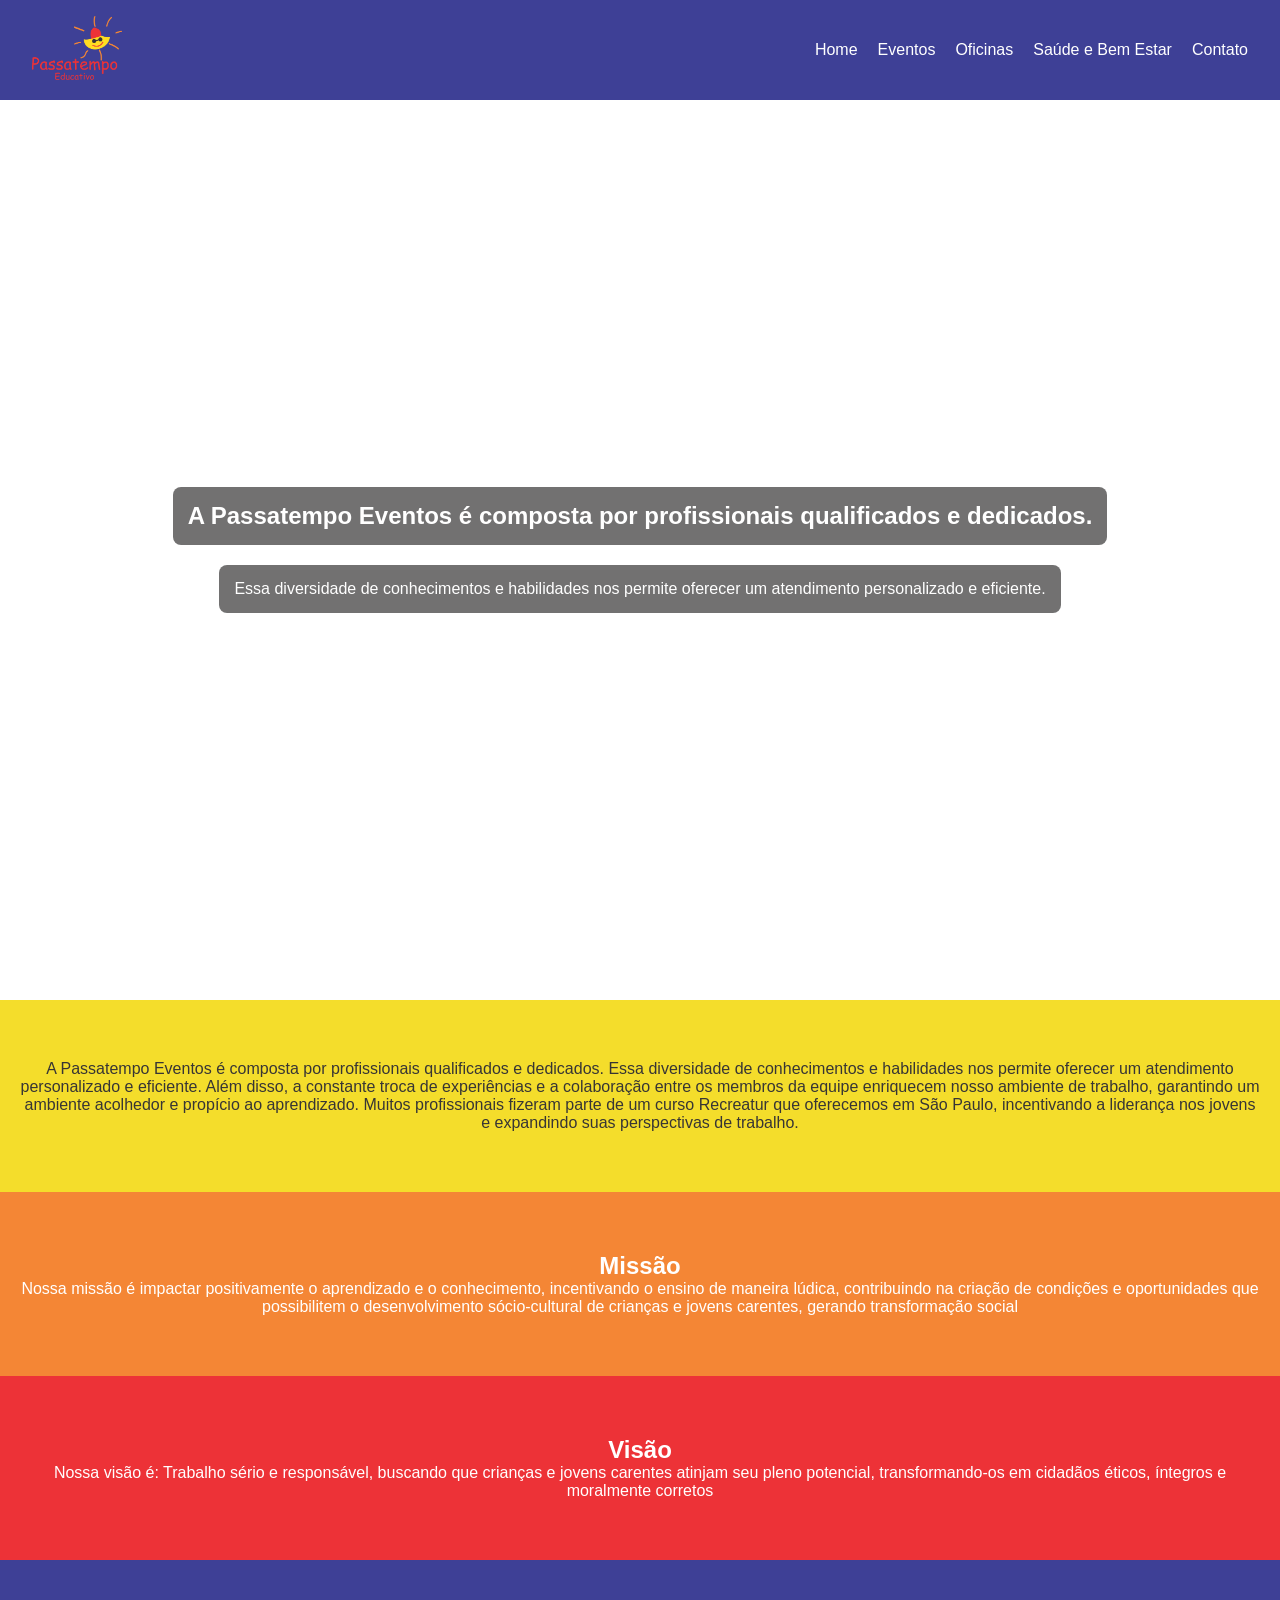
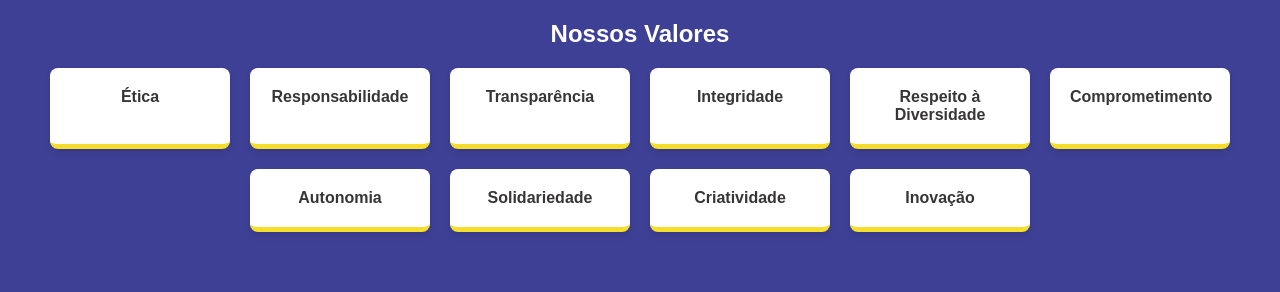
==== index.html @ 5207c431 "first commit" ====
<!DOCTYPE html>
<html lang="pt-br">
<head>
    <meta charset="UTF-8">
    <meta name="viewport" content="width=device-width, initial-scale=1.0">
    <title>Instituto Passatempo</title>
    <link rel="stylesheet" href="./style.css">
</head>
<body>

    <header>
        <div class="imagem_logo">
                    <img src="./Logo_Passatempo.png" alt="">
        </div>


        <nav>
            <ul>
        <li><a href="index.html">Home</a></li>
        <li><a href="./eventos.html">Eventos</a></li>
        <li><a href="./oficinais.html">Oficinas</a></li>
        <li><a href="./saude_bem_estar.html">Saúde e Bem Estar</a></li>
        <li><a href="./contato.html">Contato</a></li>
            </ul>
        </nav>
    </header>

    <main>

        <section class="parte_1">

            <video class="video" src="./eventos.mp4" autoplay loop muted></video>

            <h2>A Passatempo Eventos é composta por profissionais qualificados e dedicados.</h2>
            <p>Essa diversidade de conhecimentos e habilidades nos permite oferecer um atendimento personalizado e eficiente.</p>
        
            </section>

            <section class="sobre_1">

                <p>A Passatempo Eventos é composta por profissionais qualificados e dedicados. Essa diversidade de conhecimentos e habilidades nos permite oferecer um atendimento personalizado e eficiente. Além disso, a constante troca de experiências e a colaboração entre os membros da equipe enriquecem nosso ambiente de trabalho, garantindo um ambiente acolhedor e propício ao aprendizado. Muitos profissionais fizeram parte de um curso Recreatur que oferecemos em São Paulo, incentivando a liderança nos jovens e expandindo suas perspectivas de trabalho.</p>
            
            </section>


            <section class="sobre">

                    <h2>Missão</h2>

                    <p>Nossa missão é impactar positivamente o aprendizado e o conhecimento, incentivando o ensino de maneira lúdica, contribuindo na criação de condições e oportunidades que possibilitem o desenvolvimento sócio-cultural de crianças e jovens carentes, gerando transformação social</p>

               
            </section>

            <section class="visao">

                <h2>Visão</h2>

                <p>Nossa visão é: Trabalho sério e responsável, buscando que crianças e jovens carentes atinjam seu pleno potencial, transformando-os em cidadãos éticos, íntegros e moralmente corretos </p>

            </section>

            <section class="valores">

                <h2>Nossos Valores</h2>
                <div class="cards">
                    <div class="card-item">Ética</div>
                    <div class="card-item">Responsabilidade</div>
                    <div class="card-item">Transparência</div>
                    <div class="card-item">Integridade</div>
                    <div class="card-item">Respeito à Diversidade</div>
                    <div class="card-item">Comprometimento</div>
                    <div class="card-item">Autonomia</div>
                    <div class="card-item">Solidariedade</div>
                    <div class="card-item">Criatividade</div>
                    <div class="card-item">Inovação</div>
                </div>
            </section>
    </main>
    
</body>
</html>
---- style.css ----
/* Variáveis de Cores */
:root {
    --laranja: #F48635;
    --azul: #3E4096;
    --vermelho: #ED3237;
    --cinza: #373535;
    --amarelo: #F4DD2B;
}

* {
    margin: 0;
    padding: 0;
    box-sizing: border-box;
}

body {
    font-family: Arial, sans-serif;
    color: var(--cinza);
    margin: 0;
}

header {
    background-color: var(--azul);
    color: white;
    display: flex;
    align-items: center;
    justify-content: space-between;
    padding: 1rem 2rem;
    min-height: 7vh;
}

.imagem_logo {
    width: 7vw;
    min-width: 80px;
}

.imagem_logo img {
    width: 100%;
    height: auto;
}

nav ul {
    display: flex;
    align-items: center;
    list-style: none;
    gap: 20px;
}

nav li {
    cursor: pointer;
    transition: color 0.3s;
}

nav li:hover {
    color: var(--amarelo);
}

nav li a{
    color: white;
    transition: color 0.3s;
    list-style: none;
    text-decoration: none;
}

nav li a:hover{
    color: var(--amarelo);
}

@media (max-width: 768px) {
    header {
        flex-direction: column;
        gap: 15px;
    }

    nav ul {
        flex-direction: column;
    }

    .eventos_sociais {
        flex-direction: column;
        padding: 40px 5%;
    }

    .eventos_1, .eventos_2 {
        width: 100%;
    }
}

/* Configuração do Vídeo e Seção Principal */
.parte_1 {
    position: relative;
    height: 100vh;
    display: flex;
    flex-direction: column;
    justify-content: center;
    align-items: center;
    text-align: center;
    color: white;
    overflow: hidden;
}

.video {
    position: absolute;
    top: 0;
    left: 0;
    width: 100%;
    height: 100%;
    object-fit: cover;
    z-index: -1;
}

.parte_1 h2, .parte_1 p {
    background-color: rgba(55, 53, 53, 0.7);
    padding: 15px;
    border-radius: 8px;
    max-width: 80%;
    margin: 10px 0;
}

/* Estilos Gerais das Seções */
section {
    padding: 60px 20px;
    text-align: center;
}

/* Seções Coloridas (Missão, Visão, Valores) */
.sobre_1 {
    background-color: var(--amarelo);
    color: var(--cinza);
}

.sobre {
    background-color: var(--laranja);
    color: white;
}

.visao {
    background-color: var(--vermelho);
    color: white;
}

.valores {
    background-color: var(--azul);
    color: white;
}

/* Estilo dos Cards */
.cards {
    display: flex;
    flex-wrap: wrap;
    gap: 20px;
    justify-content: center;
    margin-top: 20px;
}

.card-item {
    background: white;
    color: var(--cinza); /* Texto escuro dentro do card para contraste */
    box-shadow: 0 4px 6px rgba(0,0,0,0.1);
    padding: 20px;
    width: 180px;
    border-radius: 8px;
    border-bottom: 5px solid var(--amarelo);
    font-weight: bold;
    transition: transform 0.2s;
    cursor: pointer;
}

.card-item:hover {
    transform: translateY(-5px);
}
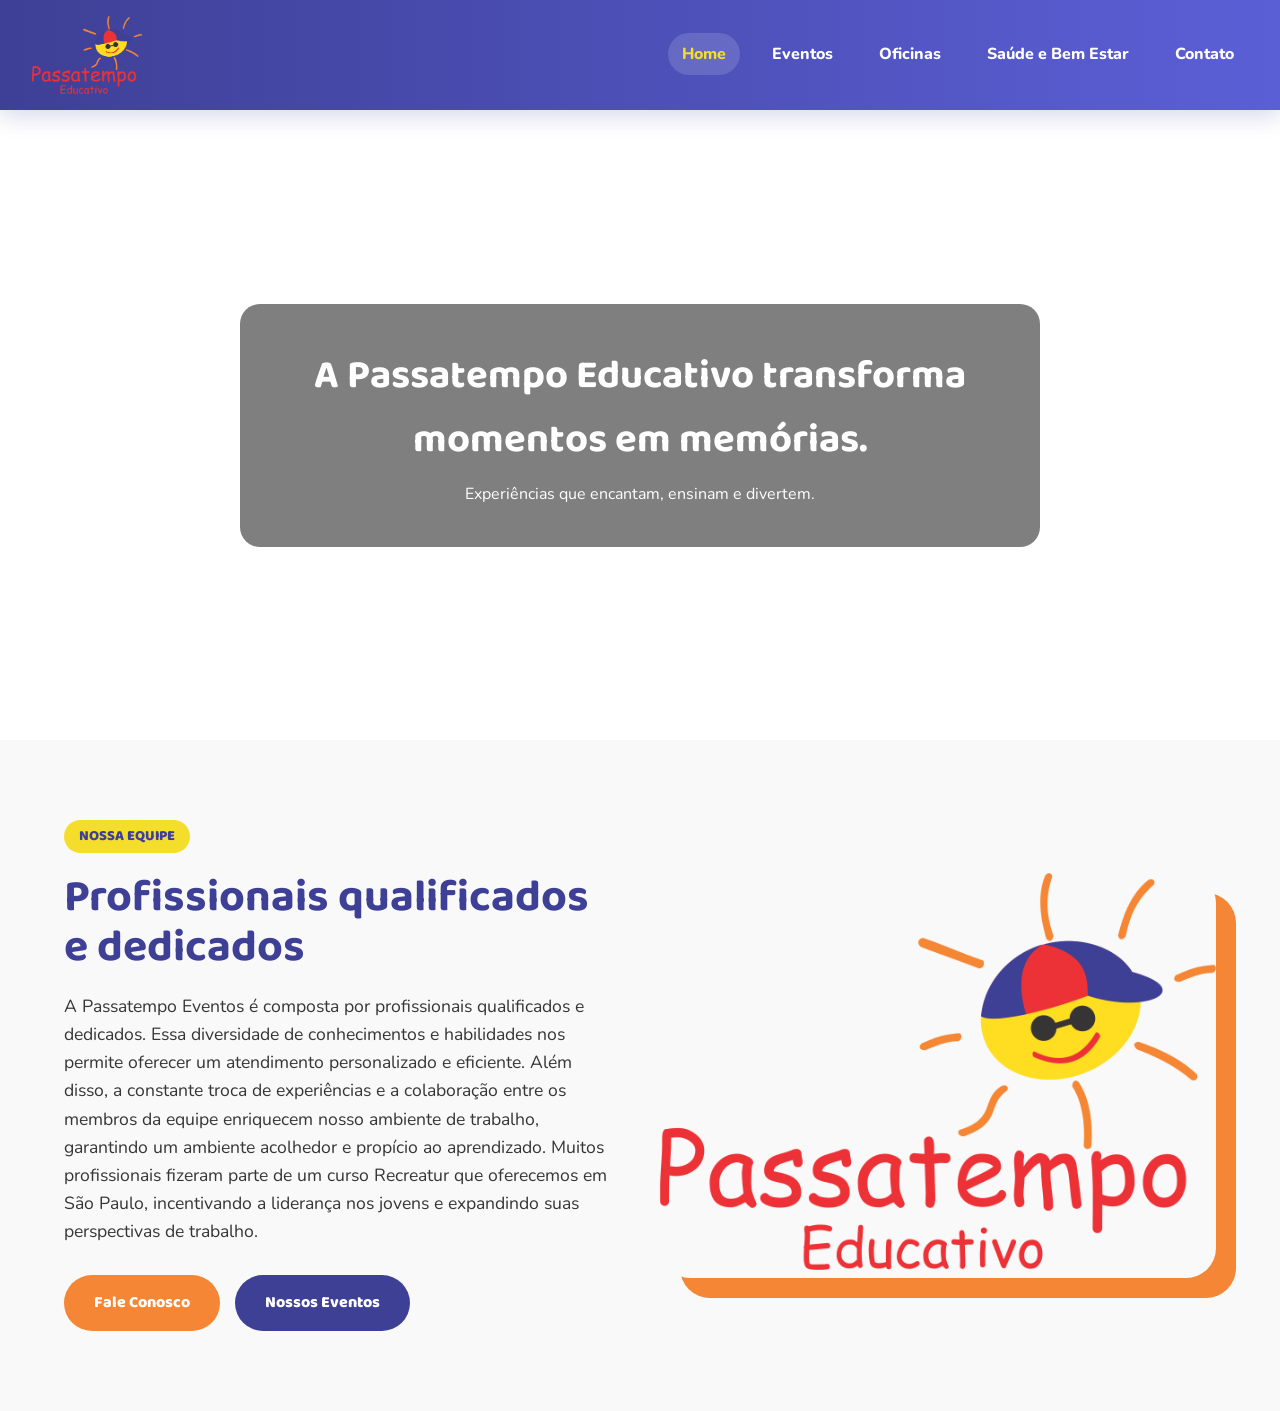
==== commit 37960a0f: "segundo commit" ====
--- a/index.html
+++ b/index.html
@@ -1,82 +1,80 @@
 <!DOCTYPE html>
-<html lang="pt-br">
+<html lang="pt-BR">
 <head>
-    <meta charset="UTF-8">
-    <meta name="viewport" content="width=device-width, initial-scale=1.0">
-    <title>Instituto Passatempo</title>
-    <link rel="stylesheet" href="./style.css">
+  <meta charset="UTF-8" />
+  <meta name="viewport" content="width=device-width, initial-scale=1.0" />
+  <title>Home | Passatempo Educativo</title>
+
+  <link rel="preconnect" href="https://fonts.googleapis.com">
+  <link rel="preconnect" href="https://fonts.gstatic.com" crossorigin>
+  <link href="https://fonts.googleapis.com/css2?family=Baloo+2:wght@400;600;700;800&family=Nunito:wght@400;600;700;800&display=swap" rel="stylesheet">
+
+  <link rel="stylesheet" href="./style.css" />
 </head>
 <body>
 
-    <header>
-        <div class="imagem_logo">
-                    <img src="./Logo_Passatempo.png" alt="">
+<header class="header">
+  <div class="imagem_logo">
+    <img src="./Logo_Passatempo.png" alt="Logo Passatempo Educativo">
+  </div>
+
+  <nav>
+    <ul>
+      <li><a class="ativo" href="index.html">Home</a></li>
+      <li><a href="./eventos.html">Eventos</a></li>
+      <li><a href="./oficinais.html">Oficinas</a></li>
+      <li><a href="./saude_bem_estar.html">Saúde e Bem Estar</a></li>
+      <li><a href="./contato.html">Contato</a></li>
+    </ul>
+  </nav>
+</header>
+
+  <main>
+    <!-- SEÇÃO VÍDEO (Mantendo seu padrão anterior) -->
+    <section class="parte_1">
+      <video class="video" src="./Roteiro_Visual_para_Eventos_Dinâmicos.mp4" autoplay loop muted></video>
+      <div class="video_overlay_content">
+        <h2>A Passatempo Educativo transforma momentos em memórias.</h2>
+        <p>Experiências que encantam, ensinam e divertem.</p>
+      </div>
+    </section>
+
+    <!-- SEÇÃO EQUIPE (Seguindo a estrutura do eventos.html) -->
+    <section class="hero">
+      <div class="hero_texto">
+        <span class="selo">Nossa Equipe</span>
+        <h1>Profissionais qualificados e dedicados</h1>
+        <p>
+          A Passatempo Eventos é composta por profissionais qualificados e dedicados. Essa diversidade de conhecimentos e habilidades nos permite oferecer um atendimento personalizado e eficiente. Além disso, a constante troca de experiências e a colaboração entre os membros da equipe enriquecem nosso ambiente de trabalho, garantindo um ambiente acolhedor e propício ao aprendizado. Muitos profissionais fizeram parte de um curso Recreatur que oferecemos em São Paulo, incentivando a liderança nos jovens e expandindo suas perspectivas de trabalho.
+        </p>
+
+        <div class="hero_botoes">
+          <a href="./contato.html" class="btn btn_principal">Fale Conosco</a>
+          <a href="./eventos.html" class="btn btn_secundario">Nossos Eventos</a>
         </div>
+      </div>
 
+      <div class="hero_imagem">
+        <img src="./Logo_Passatempo.png" alt="Equipe Passatempo">
+      </div>
+    </section>
 
-        <nav>
-            <ul>
-        <li><a href="index.html">Home</a></li>
-        <li><a href="./eventos.html">Eventos</a></li>
-        <li><a href="./oficinais.html">Oficinas</a></li>
-        <li><a href="./saude_bem_estar.html">Saúde e Bem Estar</a></li>
-        <li><a href="./contato.html">Contato</a></li>
-            </ul>
-        </nav>
-    </header>
+    <!-- DESTAQUES (Missão, Visão e Valores no novo padrão) -->
+    <!-- <section class="destaques">
+      <div class="destaque_card">
+        <h3>Missão</h3>
+        <p>Impactar positivamente o aprendizado incentivando o ensino de maneira lúdica e transformadora.</p>
+      </div>
+      <div class="destaque_card">
+        <h3>Visão</h3>
+        <p>Ser referência em trabalho sério, ajudando jovens a atingirem seu pleno potencial.</p>
+      </div>
+      <div class="destaque_card">
+        <h3>Valores</h3>
+        <p>Ética, transparência, integridade e respeito à diversidade em tudo o que fazemos.</p>
+      </div>
+    </section> -->
+  </main>
 
-    <main>
-
-        <section class="parte_1">
-
-            <video class="video" src="./eventos.mp4" autoplay loop muted></video>
-
-            <h2>A Passatempo Eventos é composta por profissionais qualificados e dedicados.</h2>
-            <p>Essa diversidade de conhecimentos e habilidades nos permite oferecer um atendimento personalizado e eficiente.</p>
-        
-            </section>
-
-            <section class="sobre_1">
-
-                <p>A Passatempo Eventos é composta por profissionais qualificados e dedicados. Essa diversidade de conhecimentos e habilidades nos permite oferecer um atendimento personalizado e eficiente. Além disso, a constante troca de experiências e a colaboração entre os membros da equipe enriquecem nosso ambiente de trabalho, garantindo um ambiente acolhedor e propício ao aprendizado. Muitos profissionais fizeram parte de um curso Recreatur que oferecemos em São Paulo, incentivando a liderança nos jovens e expandindo suas perspectivas de trabalho.</p>
-            
-            </section>
-
-
-            <section class="sobre">
-
-                    <h2>Missão</h2>
-
-                    <p>Nossa missão é impactar positivamente o aprendizado e o conhecimento, incentivando o ensino de maneira lúdica, contribuindo na criação de condições e oportunidades que possibilitem o desenvolvimento sócio-cultural de crianças e jovens carentes, gerando transformação social</p>
-
-               
-            </section>
-
-            <section class="visao">
-
-                <h2>Visão</h2>
-
-                <p>Nossa visão é: Trabalho sério e responsável, buscando que crianças e jovens carentes atinjam seu pleno potencial, transformando-os em cidadãos éticos, íntegros e moralmente corretos </p>
-
-            </section>
-
-            <section class="valores">
-
-                <h2>Nossos Valores</h2>
-                <div class="cards">
-                    <div class="card-item">Ética</div>
-                    <div class="card-item">Responsabilidade</div>
-                    <div class="card-item">Transparência</div>
-                    <div class="card-item">Integridade</div>
-                    <div class="card-item">Respeito à Diversidade</div>
-                    <div class="card-item">Comprometimento</div>
-                    <div class="card-item">Autonomia</div>
-                    <div class="card-item">Solidariedade</div>
-                    <div class="card-item">Criatividade</div>
-                    <div class="card-item">Inovação</div>
-                </div>
-            </section>
-    </main>
-    
 </body>
 </html>
--- a/style.css
+++ b/style.css
@@ -5,6 +5,8 @@
     --vermelho: #ED3237;
     --cinza: #373535;
     --amarelo: #F4DD2B;
+    --branco: #FFFFFF;
+    --bg-light: #f9f9f9;
 }
 
 * {
@@ -14,158 +16,216 @@
 }
 
 body {
-    font-family: Arial, sans-serif;
+    font-family: 'Nunito', sans-serif;
     color: var(--cinza);
     margin: 0;
-}
-
-header {
-    background-color: var(--azul);
-    color: white;
+    line-height: 1.6;
+    background-color: var(--branco);
+}
+
+h1, h2, h3, .selo {
+    font-family: 'Baloo 2', cursive;
+}
+
+/* Header */
+/* HEADER */
+.header {
+  background: linear-gradient(90deg, var(--azul), #5b5fd6);
+  color: white;
+  display: flex;
+  align-items: center;
+  justify-content: space-between;
+  padding: 1rem 2rem;
+  min-height: 88px;
+  position: sticky;
+  top: 0;
+  z-index: 999;
+  box-shadow: 0 8px 20px rgba(62, 64, 150, 0.18);
+}
+
+.imagem_logo {
+  width: 110px;
+}
+
+.imagem_logo img {
+  width: 100%;
+  display: block;
+}
+
+nav ul {
+  display: flex;
+  align-items: center;
+  list-style: none;
+  gap: 18px;
+  flex-wrap: wrap;
+}
+
+nav li a {
+  color: white;
+  text-decoration: none;
+  font-weight: 800;
+  font-size: 1rem;
+  padding: 10px 14px;
+  border-radius: 999px;
+  transition: 0.3s ease;
+}
+
+nav li a:hover,
+nav li a.ativo {
+  background-color: rgba(255,255,255,0.14);
+  color: var(--amarelo);
+}
+
+/* Seção de Vídeo (Destaque Principal) */
+.parte_1 {
+    position: relative;
+    height: 70vh;
+    display: flex;
+    justify-content: center;
+    align-items: center;
+    text-align: center;
+    color: var(--branco);
+    overflow: hidden;
+}
+
+.video {
+    position: absolute;
+    top: 50%;
+    left: 50%;
+    min-width: 100%;
+    min-height: 100%;
+    transform: translate(-50%, -50%);
+    object-fit: cover;
+    z-index: -1;
+}
+
+.video_overlay_content {
+    background-color: rgba(0, 0, 0, 0.5);
+    padding: 40px;
+    border-radius: 20px;
+    max-width: 800px;
+    margin: 0 20px;
+}
+
+.video_overlay_content h2 {
+    font-size: 2.5rem;
+    margin-bottom: 10px;
+}
+
+/* Seção Equipe (Estilo Hero do Eventos) */
+.hero {
     display: flex;
     align-items: center;
     justify-content: space-between;
-    padding: 1rem 2rem;
-    min-height: 7vh;
-}
-
-.imagem_logo {
-    width: 7vw;
-    min-width: 80px;
-}
-
-.imagem_logo img {
+    padding: 80px 5%;
+    gap: 40px;
+    background-color: var(--bg-light);
+}
+
+.hero_texto {
+    flex: 1;
+    text-align: left;
+}
+
+.selo {
+    display: inline-block;
+    background-color: var(--amarelo);
+    color: var(--azul);
+    padding: 5px 15px;
+    border-radius: 50px;
+    font-weight: 800;
+    font-size: 0.9rem;
+    margin-bottom: 20px;
+    text-transform: uppercase;
+}
+
+.hero_texto h1 {
+    font-size: 2.8rem;
+    color: var(--azul);
+    line-height: 1.1;
+    margin-bottom: 20px;
+}
+
+.hero_texto p {
+    font-size: 1.1rem;
+    margin-bottom: 30px;
+}
+
+.hero_botoes {
+    display: flex;
+    gap: 15px;
+}
+
+.hero_imagem {
+    flex: 1;
+    border-radius: 30px;
+    overflow: hidden;
+    box-shadow: 20px 20px 0 var(--laranja);
+}
+
+.hero_imagem img {
     width: 100%;
     height: auto;
 }
 
-nav ul {
-    display: flex;
-    align-items: center;
-    list-style: none;
-    gap: 20px;
-}
-
-nav li {
-    cursor: pointer;
-    transition: color 0.3s;
-}
-
-nav li:hover {
-    color: var(--amarelo);
-}
-
-nav li a{
-    color: white;
-    transition: color 0.3s;
-    list-style: none;
+/* Botões */
+.btn {
+    display: inline-block;
+    padding: 15px 30px;
+    border-radius: 50px;
     text-decoration: none;
-}
-
-nav li a:hover{
-    color: var(--amarelo);
+    font-weight: 800;
+    font-family: 'Baloo 2', cursive;
+    transition: transform 0.3s, filter 0.3s;
+    text-align: center;
+}
+.btn:hover {
+    transform: scale(1.05);
+    filter: brightness(1.1);
+}
+
+.btn_principal {
+    background-color: var(--laranja);
+    color: var(--branco);
+}
+
+.btn_secundario {
+    background-color: var(--azul);
+    color: var(--branco);
+}
+
+/* Destaques */
+.destaques {
+    display: grid;
+    grid-template-columns: repeat(auto-fit, minmax(300px, 1fr));
+    gap: 30px;
+    padding: 80px 5%;
+}
+
+.destaque_card {
+    background: var(--bg-light);
+    padding: 40px;
+    border-radius: 20px;
+    text-align: center;
+    box-shadow: 0 4px 15px rgba(0,0,0,0.05);
+}
+
+/* Responsividade Geral */
+@media (max-width: 992px) {
+    .hero {
+        flex-direction: column;
+        text-align: center;
+    }
+    .hero_texto {
+        text-align: center;
+    }
+    .hero_botoes {
+        justify-content: center;
+    }
 }
 
 @media (max-width: 768px) {
-    header {
-        flex-direction: column;
-        gap: 15px;
-    }
-
-    nav ul {
-        flex-direction: column;
-    }
-
-    .eventos_sociais {
-        flex-direction: column;
-        padding: 40px 5%;
-    }
-
-    .eventos_1, .eventos_2 {
-        width: 100%;
-    }
-}
-
-/* Configuração do Vídeo e Seção Principal */
-.parte_1 {
-    position: relative;
-    height: 100vh;
-    display: flex;
-    flex-direction: column;
-    justify-content: center;
-    align-items: center;
-    text-align: center;
-    color: white;
-    overflow: hidden;
-}
-
-.video {
-    position: absolute;
-    top: 0;
-    left: 0;
-    width: 100%;
-    height: 100%;
-    object-fit: cover;
-    z-index: -1;
-}
-
-.parte_1 h2, .parte_1 p {
-    background-color: rgba(55, 53, 53, 0.7);
-    padding: 15px;
-    border-radius: 8px;
-    max-width: 80%;
-    margin: 10px 0;
-}
-
-/* Estilos Gerais das Seções */
-section {
-    padding: 60px 20px;
-    text-align: center;
-}
-
-/* Seções Coloridas (Missão, Visão, Valores) */
-.sobre_1 {
-    background-color: var(--amarelo);
-    color: var(--cinza);
-}
-
-.sobre {
-    background-color: var(--laranja);
-    color: white;
-}
-
-.visao {
-    background-color: var(--vermelho);
-    color: white;
-}
-
-.valores {
-    background-color: var(--azul);
-    color: white;
-}
-
-/* Estilo dos Cards */
-.cards {
-    display: flex;
-    flex-wrap: wrap;
-    gap: 20px;
-    justify-content: center;
-    margin-top: 20px;
-}
-
-.card-item {
-    background: white;
-    color: var(--cinza); /* Texto escuro dentro do card para contraste */
-    box-shadow: 0 4px 6px rgba(0,0,0,0.1);
-    padding: 20px;
-    width: 180px;
-    border-radius: 8px;
-    border-bottom: 5px solid var(--amarelo);
-    font-weight: bold;
-    transition: transform 0.2s;
-    cursor: pointer;
-}
-
-.card-item:hover {
-    transform: translateY(-5px);
+    .header { flex-direction: column; gap: 20px; }
+    nav ul { gap: 15px; flex-wrap: wrap; justify-content: center; }
+    .video_overlay_content h2 { font-size: 1.8rem; }
 }
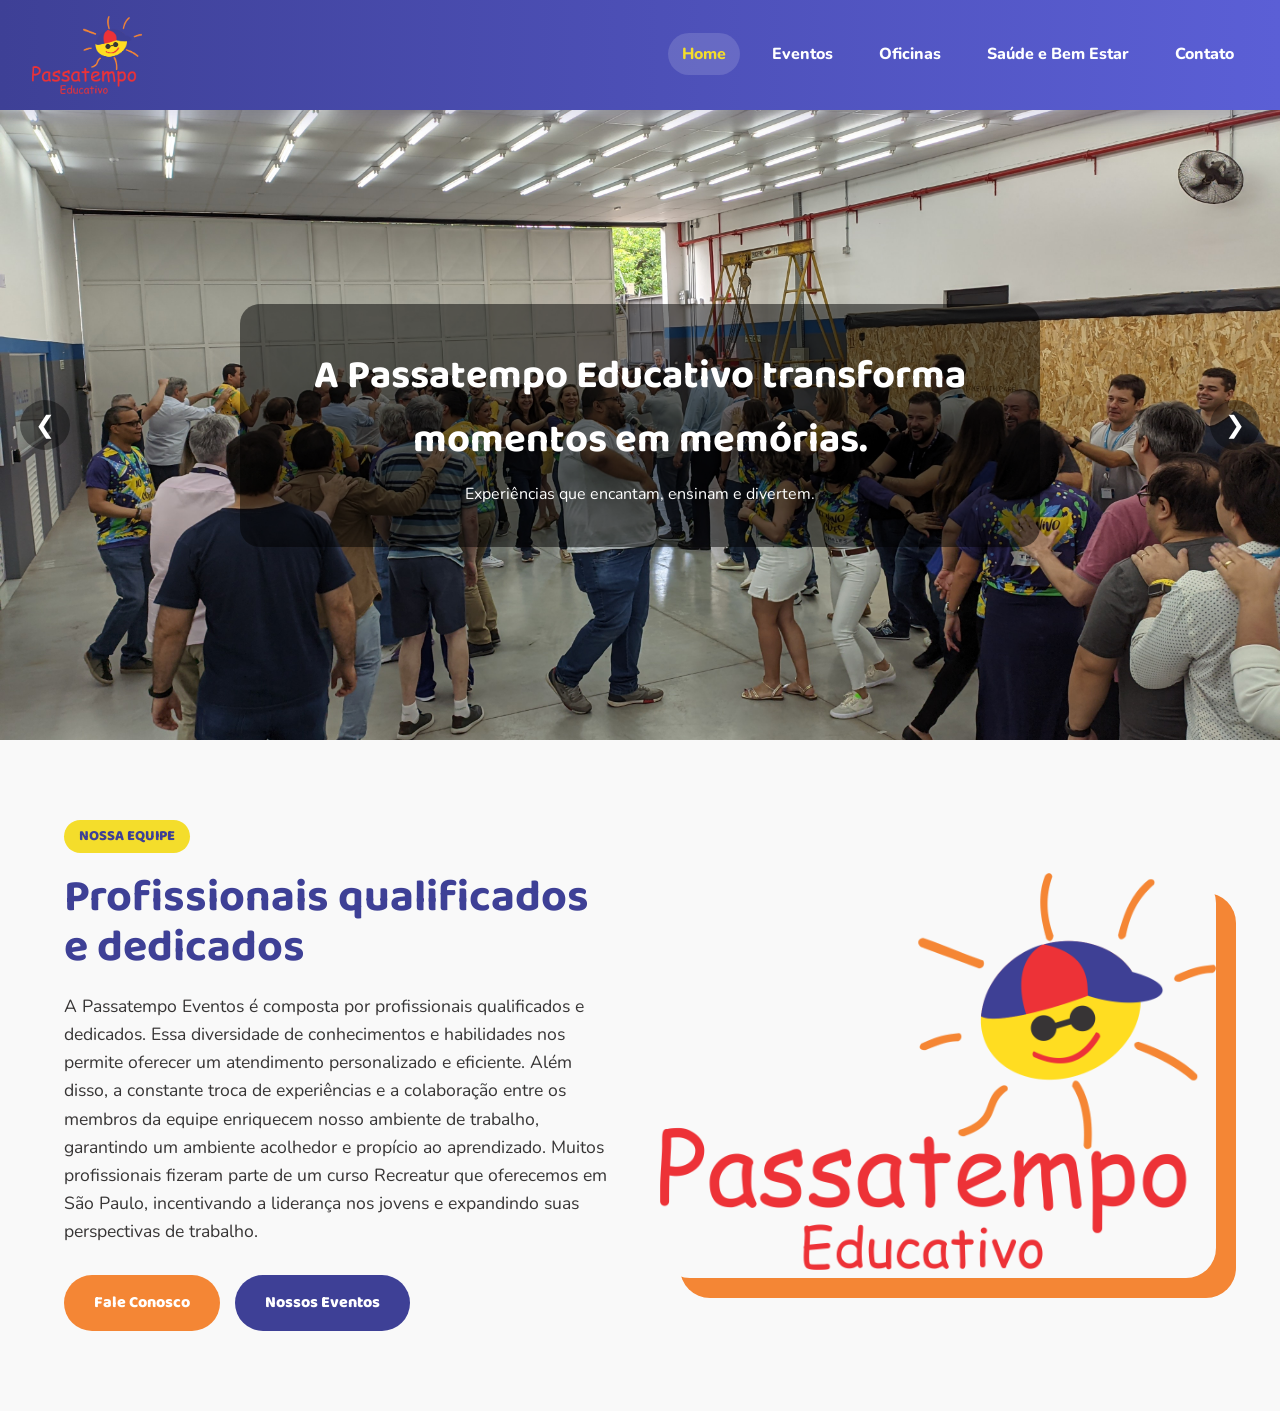
==== commit 3a0e1385: "adicionamento do carrosel" ====
--- a/index.html
+++ b/index.html
@@ -30,13 +30,29 @@
 </header>
 
   <main>
-    <!-- SEÇÃO VÍDEO (Mantendo seu padrão anterior) -->
+    <!-- SEÇÃO DESTAQUE (Carrossel de Imagens) -->
     <section class="parte_1">
-      <video class="video" src="./Roteiro_Visual_para_Eventos_Dinâmicos.mp4" autoplay loop muted></video>
+      <div class="carrossel_home" id="carrosselHome">
+        <div class="slide"><img src="./imagens/corporativo.jpg" alt="Atividade de Recreação"></div>
+        <div class="slide"><img src="./imagens/Home.jpeg" alt="Batalha Nerf"></div>
+        <div class="slide"><img src="./imagens/IMG-20260402-WA0040.jpg" alt="Bolhas Gigantes"></div>
+        <div class="slide"><img src="./imagens/IMG_20221214_105638220_HDR.jpg"></div>
+      
+        <div class="slide"><img src="./imagens/Kids day  (1).png" alt="Atividade de Recreação"></div>
+        <div class="slide"><img src="./imagens/WhatsApp Image 2026-04-08 at 12.21.42.jpeg" alt="Batalha Nerf"></div>
+        <div class="slide"><img src="./imagens/WhatsApp Image 2026-04-17 at 08.12.51 (1).jpeg" alt="Bolhas Gigantes"></div>
+        <div class="slide"><img src="./imagens/WhatsApp Image 2026-04-17 at 08.13.52 (1).jpeg"></div>
+      
+      
+      </div>
+
       <div class="video_overlay_content">
         <h2>A Passatempo Educativo transforma momentos em memórias.</h2>
         <p>Experiências que encantam, ensinam e divertem.</p>
       </div>
+
+      <button class="carrossel_btn esquerda" onclick="moverCarrosselHome(-1)">❮</button>
+      <button class="carrossel_btn direita" onclick="moverCarrosselHome(1)">❯</button>
     </section>
 
     <!-- SEÇÃO EQUIPE (Seguindo a estrutura do eventos.html) -->
@@ -76,5 +92,29 @@
     </section> -->
   </main>
 
+  <script>
+    let autoPlayHome = setInterval(() => moverCarrosselHome(1), 5000);
+
+    function moverCarrosselHome(direcao) {
+      const carrossel = document.getElementById("carrosselHome");
+      const larguraSlide = carrossel.offsetWidth;
+      const noFinal = carrossel.scrollLeft + larguraSlide >= carrossel.scrollWidth - 10;
+
+      // Se estiver indo para a direita e chegar no fim, volta ao início
+      if (direcao === 1 && noFinal) {
+        carrossel.scrollTo({ left: 0, behavior: "smooth" });
+      } else {
+        carrossel.scrollBy({
+          left: direcao * larguraSlide,
+          behavior: "smooth"
+        });
+      }
+
+      // Reinicia o timer do autoplay para evitar pulos logo após um clique manual
+      clearInterval(autoPlayHome);
+      autoPlayHome = setInterval(() => moverCarrosselHome(1), 5000);
+    }
+  </script>
+
 </body>
 </html>
--- a/style.css
+++ b/style.css
@@ -76,7 +76,7 @@
   color: var(--amarelo);
 }
 
-/* Seção de Vídeo (Destaque Principal) */
+/* Seção de Destaque (Parte 1) */
 .parte_1 {
     position: relative;
     height: 70vh;
@@ -98,6 +98,56 @@
     object-fit: cover;
     z-index: -1;
 }
+
+/* Estilos do Carrossel da Home */
+.carrossel_home {
+    position: absolute;
+    top: 0;
+    left: 0;
+    width: 100%;
+    height: 100%;
+    display: flex;
+    overflow: hidden;
+    scroll-behavior: smooth;
+    z-index: -1;
+}
+
+.slide {
+    min-width: 100%;
+    height: 100%;
+}
+
+.slide img {
+    width: 100%;
+    height: 100%;
+    object-fit: cover;
+}
+
+.carrossel_btn {
+    position: absolute;
+    top: 50%;
+    transform: translateY(-50%);
+    background-color: rgba(0, 0, 0, 0.4);
+    color: white;
+    border: none;
+    width: 50px;
+    height: 50px;
+    border-radius: 50%;
+    cursor: pointer;
+    font-size: 1.5rem;
+    display: flex;
+    align-items: center;
+    justify-content: center;
+    transition: 0.3s;
+    z-index: 10;
+}
+
+.carrossel_btn:hover {
+    background-color: var(--laranja);
+}
+
+.carrossel_btn.esquerda { left: 20px; }
+.carrossel_btn.direita { right: 20px; }
 
 .video_overlay_content {
     background-color: rgba(0, 0, 0, 0.5);
